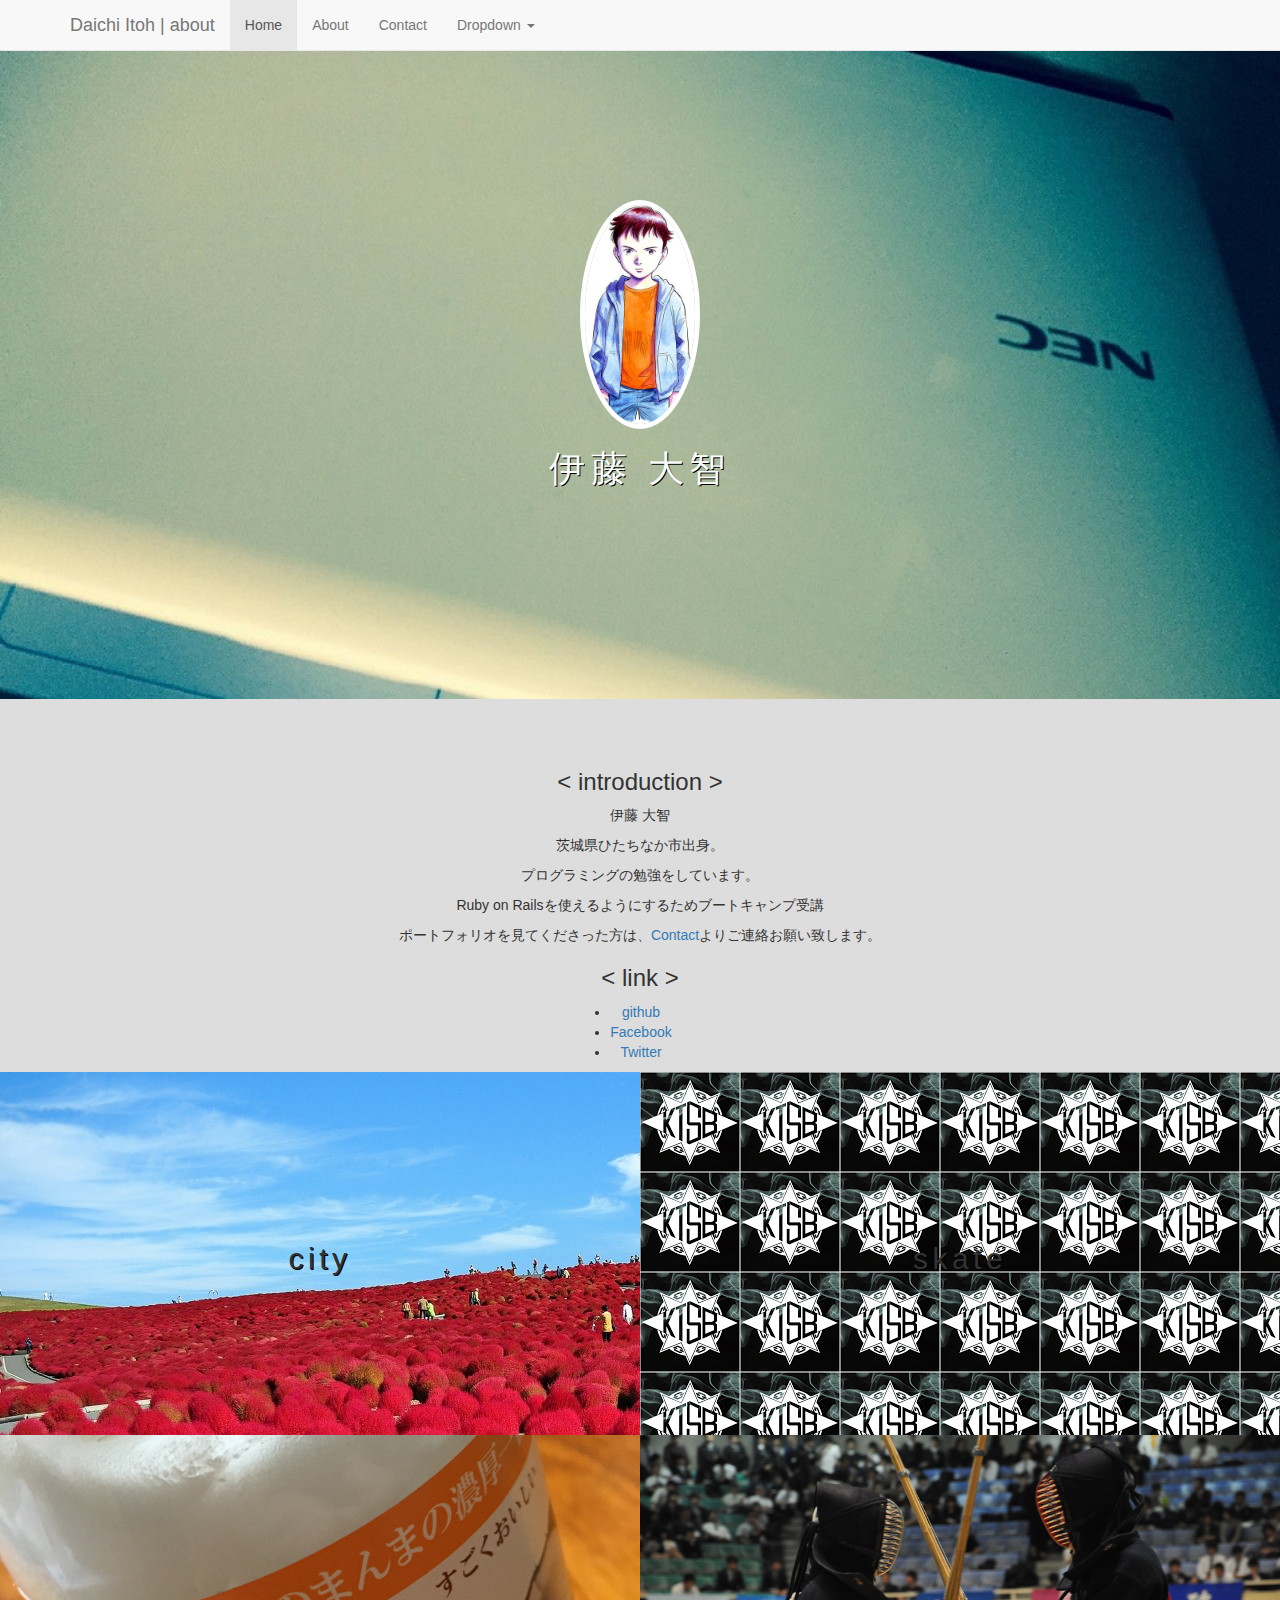
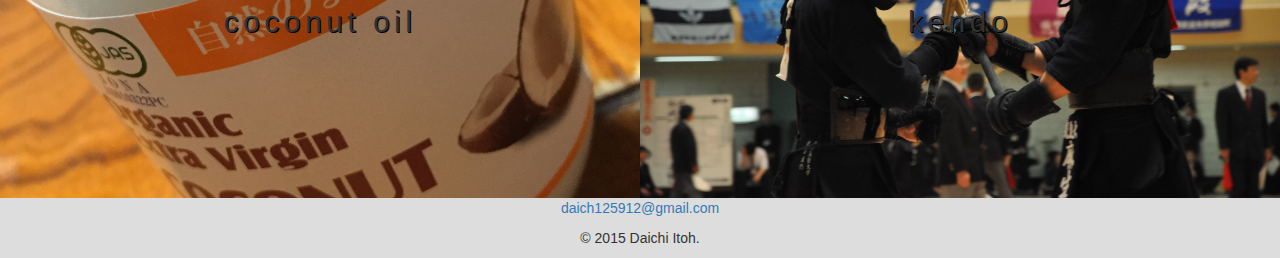
==== index.html @ d3ce8c1e "coconut oil" ====
<!DOCTYPE html>
<html lang="ja">
  <head>
    <meta charset="utf-8">
    <!-- 互換表示をさせないために設定するmetaタグ -->
    <meta http-equiv="X-UA-Compatible" content="IE=edge">
    <!-- レスポンシブ・ウェブデザインにするために必要なmetaタグ -->
    <meta name="viewport" content="width=device-width, initial-scale=1">
    <meta name="keywords" content="ひたちなか市,Ruby,skate">
    <title>伊藤 大智</title>
    <link rel="stylesheet" href="index.css" />
    <!-- BootstrapのCSS読み込み -->
    <link href="https://maxcdn.bootstrapcdn.com/bootstrap/3.3.5/css/bootstrap.min.css" rel="stylesheet">
    <!-- jQuery読み込み -->
    <script src="//ajax.googleapis.com/ajax/libs/jquery/1.11.2/jquery.min.js"></script>
    <!-- BootstrapのJS読み込み -->
    <script src="https://maxcdn.bootstrapcdn.com/bootstrap/3.3.5/js/bootstrap.min.js"></script>
  </head>
  <body>
    <!-- Wrap all page content here -->
    <div id="wrap">
    <!-- Fixed navbar -->
      <div class="navbar navbar-default navbar-fixed-top">
        <div class="container">
          <div class="navbar-header">
            <button type="button" class="navbar-toggle" data-toggle="collapse" data-target=".navbar-collapse">
              <span class="icon-bar"></span>
              <span class="icon-bar"></span>
              <span class="icon-bar"></span>
            </button>
            <a class="navbar-brand" href="#">Daichi Itoh | about</a>
          </div>
          <div class="collapse navbar-collapse">
            <ul class="nav navbar-nav">
              <li class="active"><a href="#">Home</a></li>
              <li><a href="#about">About</a></li>
              <li><a href="#contact">Contact</a></li>
              <li class="dropdown">
                <a href="#" class="dropdown-toggle" data-toggle="dropdown">Dropdown <b class="caret"></b></a>
                <ul class="dropdown-menu">
                  <li><a href="#">Action</a></li>
                  <li><a href="#">Another action</a></li>
                  <li><a href="#">Something else here</a></li>
                  <li class="divider"></li>
                  <li class="dropdown-header">Nav header</li>
                  <li><a href="#">Separated link</a></li>
                  <li><a href="#">One more separated link</a></li>
                </ul>
              </li>
            </ul>
          </div>
        <!--/.nav-collapse -->
        </div>
      </div>
    <!-- アイコン画像 -->
    <header>
      <div id="logo">
        <img src="profile.jpg" alt="" />
        <h1>伊藤 大智</h1>
      </div>
    </header>
    <!-- Begin page content -->    
    <div class="center-container">
      <section>
      <h3>< introduction ></h3>
      <p>伊藤 大智</p>
      <p>茨城県ひたちなか市出身。</p>
      <p>プログラミングの勉強をしています。</p>
      <p>Ruby on Railsを使えるようにするためブートキャンプ受講</p>
      <p>ポートフォリオを見てくださった方は、<a href="contact.html">Contact</a>よりご連絡お願い致します。</p>
      <h3>< link ></h3>
      <ul>
        <li><a href="https://github.com/dich1" target="_blank">github</a></li>
        <li><a href="https://www.facebook.com/daichi.itoh.77" target="_blank">Facebook</a></li>
        <li><a href="https://twitter.com/daich125" target="_blank">Twitter</a></li>
      </ul>
      </section>
    
    <div class="center-container-fluid">
      <div class="center-row-fluid">
        <div class="col-sm-6 bg-one text-center"><h2>city</h2></div>
        <div class="col-sm-6 bg-two text-center"><h2>skate</h2></div>
      </div>
      <div class="center-row-fluid">
        <div class="col-sm-6 bg-three text-center"><h2>coconut oil</h2></div>
        <div class="col-sm-6 bg-four text-center"><h2>kendo</h2></div>
      </div>
    </div>

      <footer>
      <a href="">daich125912@gmail.com</a></p>
        <p>&copy; 2015 Daichi Itoh.</p>
      </footer>
    </div>
  </body>
</html>
---- index.css ----
html,body {
    background-color: #ddd;
    height: 100%;
    padding-bottom: 365px;
    text-align: center;
  }
  
  ul {
    display: inline-block;
    margin-left: -38px;
  }
  
  header {
    background-image: url("bg.jpg");
    background-position: left center;
    background-size: cover;
    background-repeat: no-repeat;
  }
  
  #logo {
    padding: 200px 0;
    text-align: center;
  }
  
  #logo img {
    max-width: 120px;
    border: 5px solid #fff;
    border-radius: 100%;
  }
  
  #logo h1, h2 {
    letter-spacing: 0.15em;
    color: #fff;
    text-shadow: 1px 1px 0px #000;
  }
  
  #wrap {
    min-height: 100%;
    height: 100%;
    /* Negative indent footer by its height */
    margin: 0 auto -82px 0;
    /* Pad bottom by footer height */
    padding: 0 0 80px 0;
  }
  
  /* Set the fixed height of the footer here */
  #footer {
    height: 80px;
    background-color: #f5f5f5;
  }
  
  
  #wrap > .center-container {
    padding: 50px 0 0 0;
    margin:0;
  }
  
  #footer > .container {
    padding-top:5px
    padding-left: 15px;
    padding-right: 15px;
  }
  
  .center-container {
    height:100%;
    display: table;
    width:100%;
    margin:0;
  }
  
  
  
  .center-row {
    height:50%;
    width:100%;
    display: table-row;
  }
    
  .center-row > div {
    height:100%;
    width:50%;
    display: table-cell;
    border:0 solid #eee;
    color:#fff;
    vertical-align:middle;
  }
  
  .bg-one {
    background:#efefef url('kochia.jpg');
    padding: 150px 0;
  }
  .bg-two {
    background:#efefef url('ktsb.jpg');
    padding: 150px 0;
  }
  .bg-three {
    background:#efefef url('coconut oil.jpg');
    background-position: center center;
    background-size: cover;
    padding: 150px 0;
  }
  .bg-four {
    background:#efefef url('kendo.jpg');
    background-position: center center;
    background-size: cover;
    padding: 150px 0;
  }
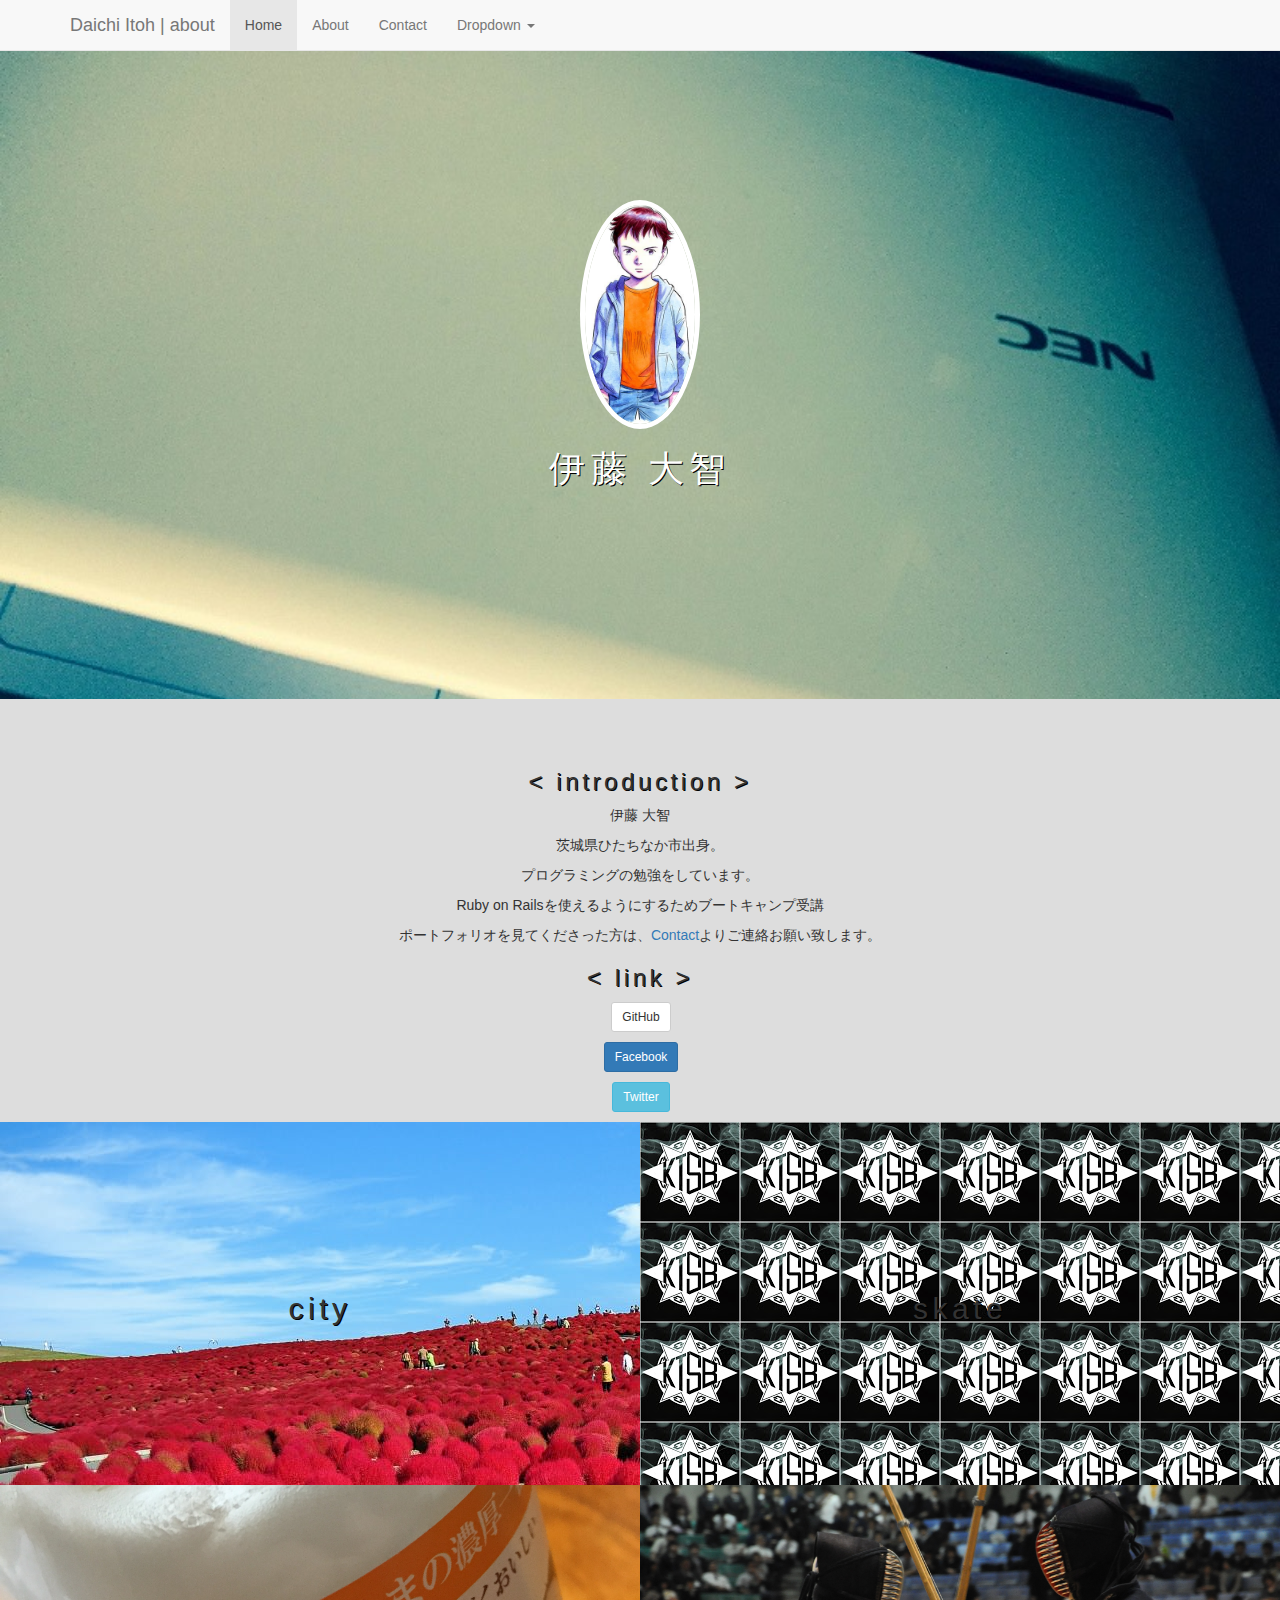
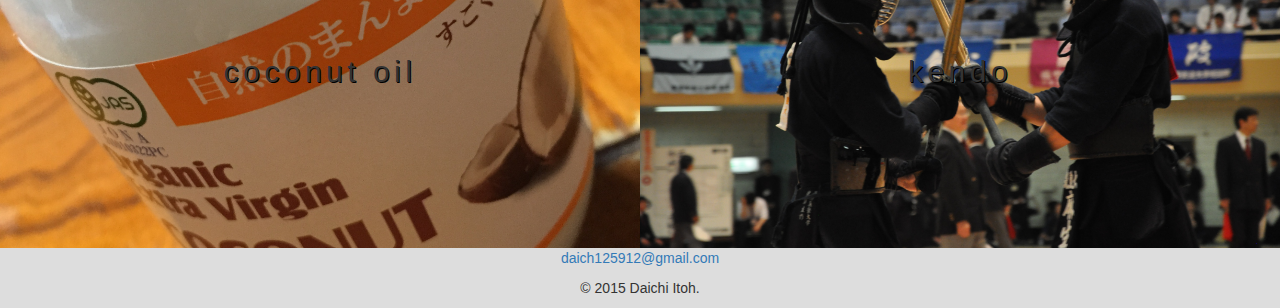
==== commit 7255eeac: "文字スタイル、リスト点消し" ====
--- a/index.html
+++ b/index.html
@@ -69,10 +69,10 @@
       <p>Ruby on Railsを使えるようにするためブートキャンプ受講</p>
       <p>ポートフォリオを見てくださった方は、<a href="contact.html">Contact</a>よりご連絡お願い致します。</p>
       <h3>< link ></h3>
-      <ul>
-        <li><a href="https://github.com/dich1" target="_blank">github</a></li>
-        <li><a href="https://www.facebook.com/daichi.itoh.77" target="_blank">Facebook</a></li>
-        <li><a href="https://twitter.com/daich125" target="_blank">Twitter</a></li>
+      <ul class="SNS">
+        <li><a href="https://github.com/dich1" class="btn btn-default btn-sm" target="_blank">GitHub</a></li>
+        <li><a href="https://www.facebook.com/daichi.itoh.77" class="btn btn-primary btn-sm" target="_blank">Facebook</a></li>
+        <li><a href="https://twitter.com/daich125" class="btn btn-info btn-sm" target="_blank">Twitter</a></li>
       </ul>
       </section>
     
--- a/index.css
+++ b/index.css
@@ -6,8 +6,11 @@
   }
   
   ul {
-    display: inline-block;
     margin-left: -38px;
+  }
+  
+  ul.SNS li {
+    margin-bottom: 10px;
   }
   
   header {
@@ -28,7 +31,7 @@
     border-radius: 100%;
   }
   
-  #logo h1, h2 {
+  #logo h1, h2, h3 {
     letter-spacing: 0.15em;
     color: #fff;
     text-shadow: 1px 1px 0px #000;
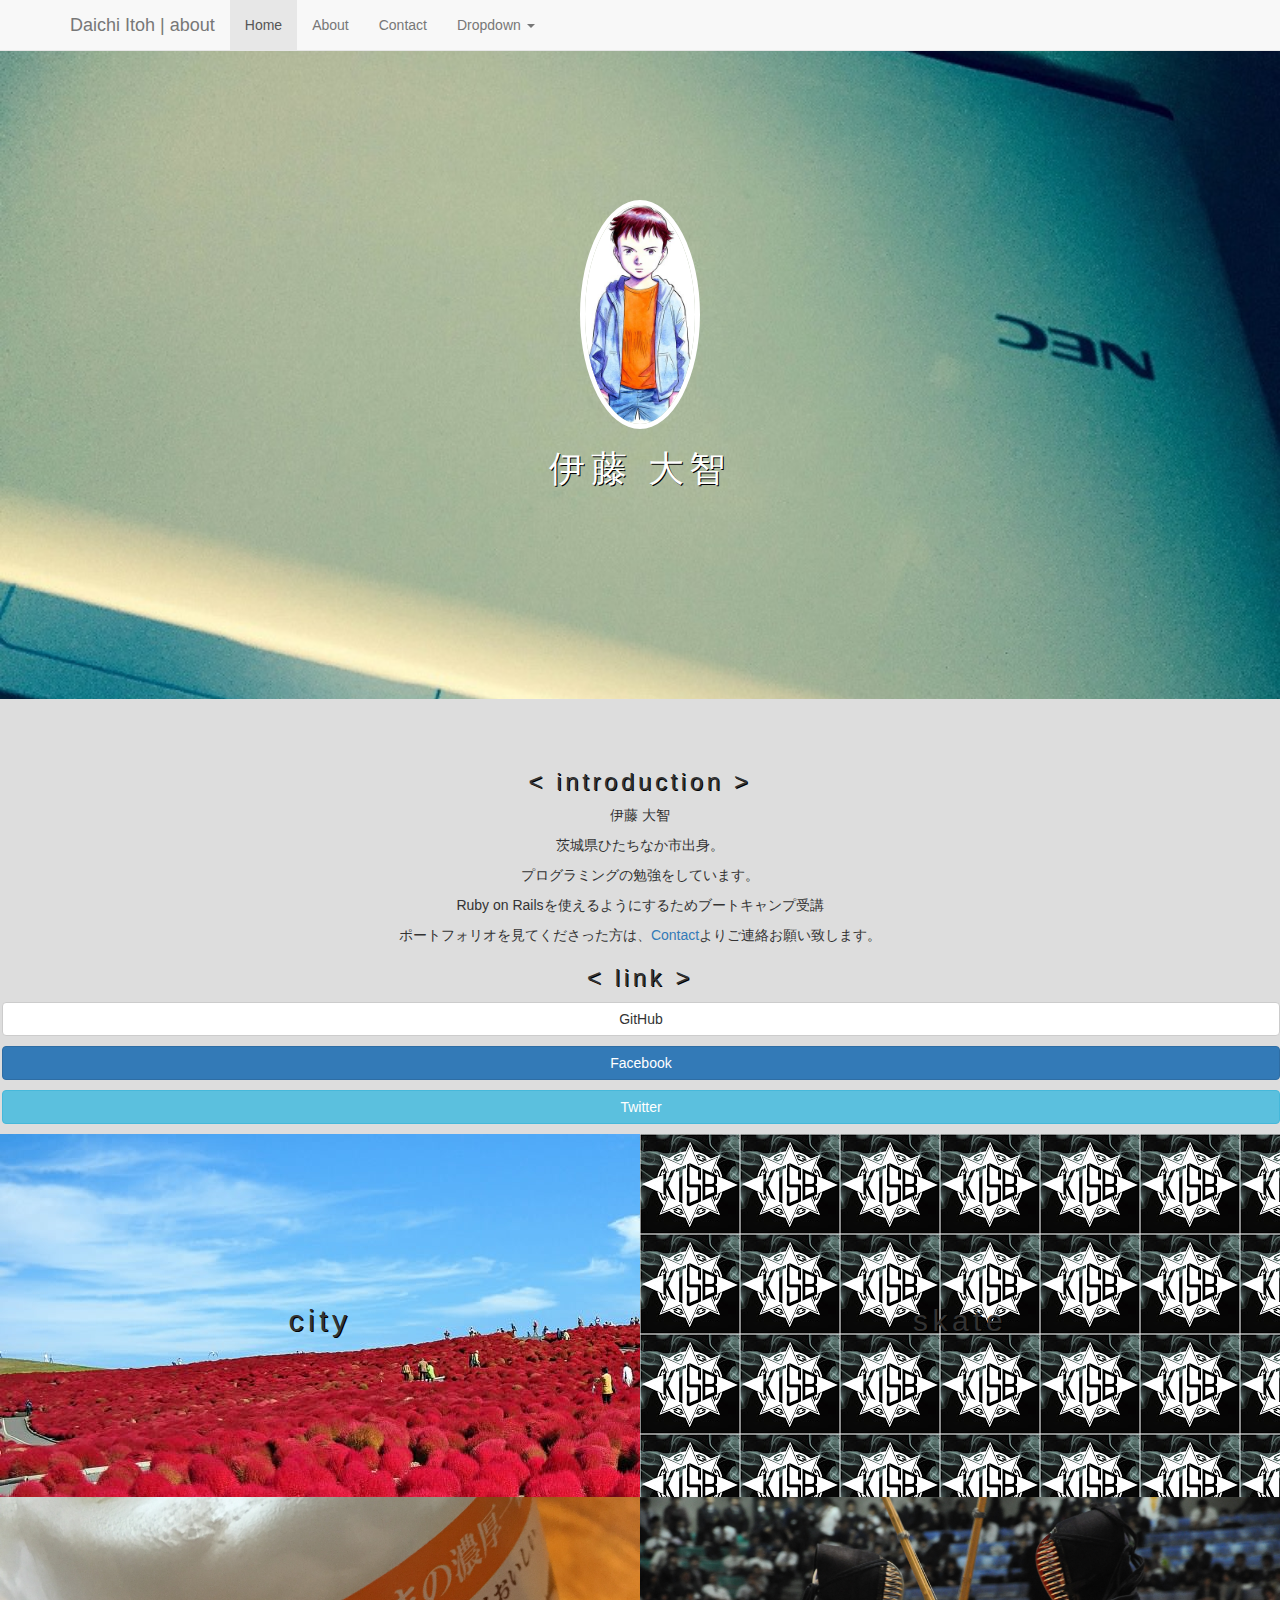
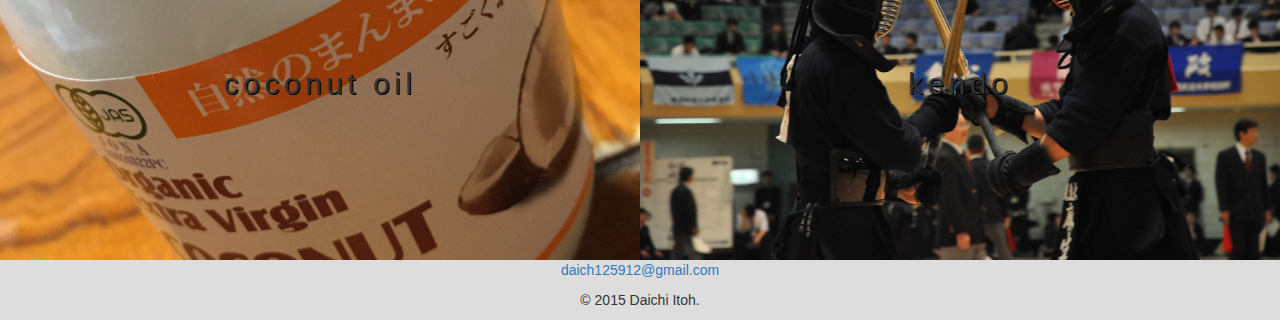
==== commit 3ff127f4: "ブロックレベルのボタン指定" ====
--- a/index.html
+++ b/index.html
@@ -70,9 +70,9 @@
       <p>ポートフォリオを見てくださった方は、<a href="contact.html">Contact</a>よりご連絡お願い致します。</p>
       <h3>< link ></h3>
       <ul class="SNS">
-        <li><a href="https://github.com/dich1" class="btn btn-default btn-sm" target="_blank">GitHub</a></li>
-        <li><a href="https://www.facebook.com/daichi.itoh.77" class="btn btn-primary btn-sm" target="_blank">Facebook</a></li>
-        <li><a href="https://twitter.com/daich125" class="btn btn-info btn-sm" target="_blank">Twitter</a></li>
+        <li><a href="https://github.com/dich1" class="btn btn-default btn-md btn-block" target="_blank">GitHub</a></li>
+        <li><a href="https://www.facebook.com/daichi.itoh.77" class="btn btn-primary btn-md btn-block" target="_blank">Facebook</a></li>
+        <li><a href="https://twitter.com/daich125" class="btn btn-info btn-md btn-block" target="_blank">Twitter</a></li>
       </ul>
       </section>
     
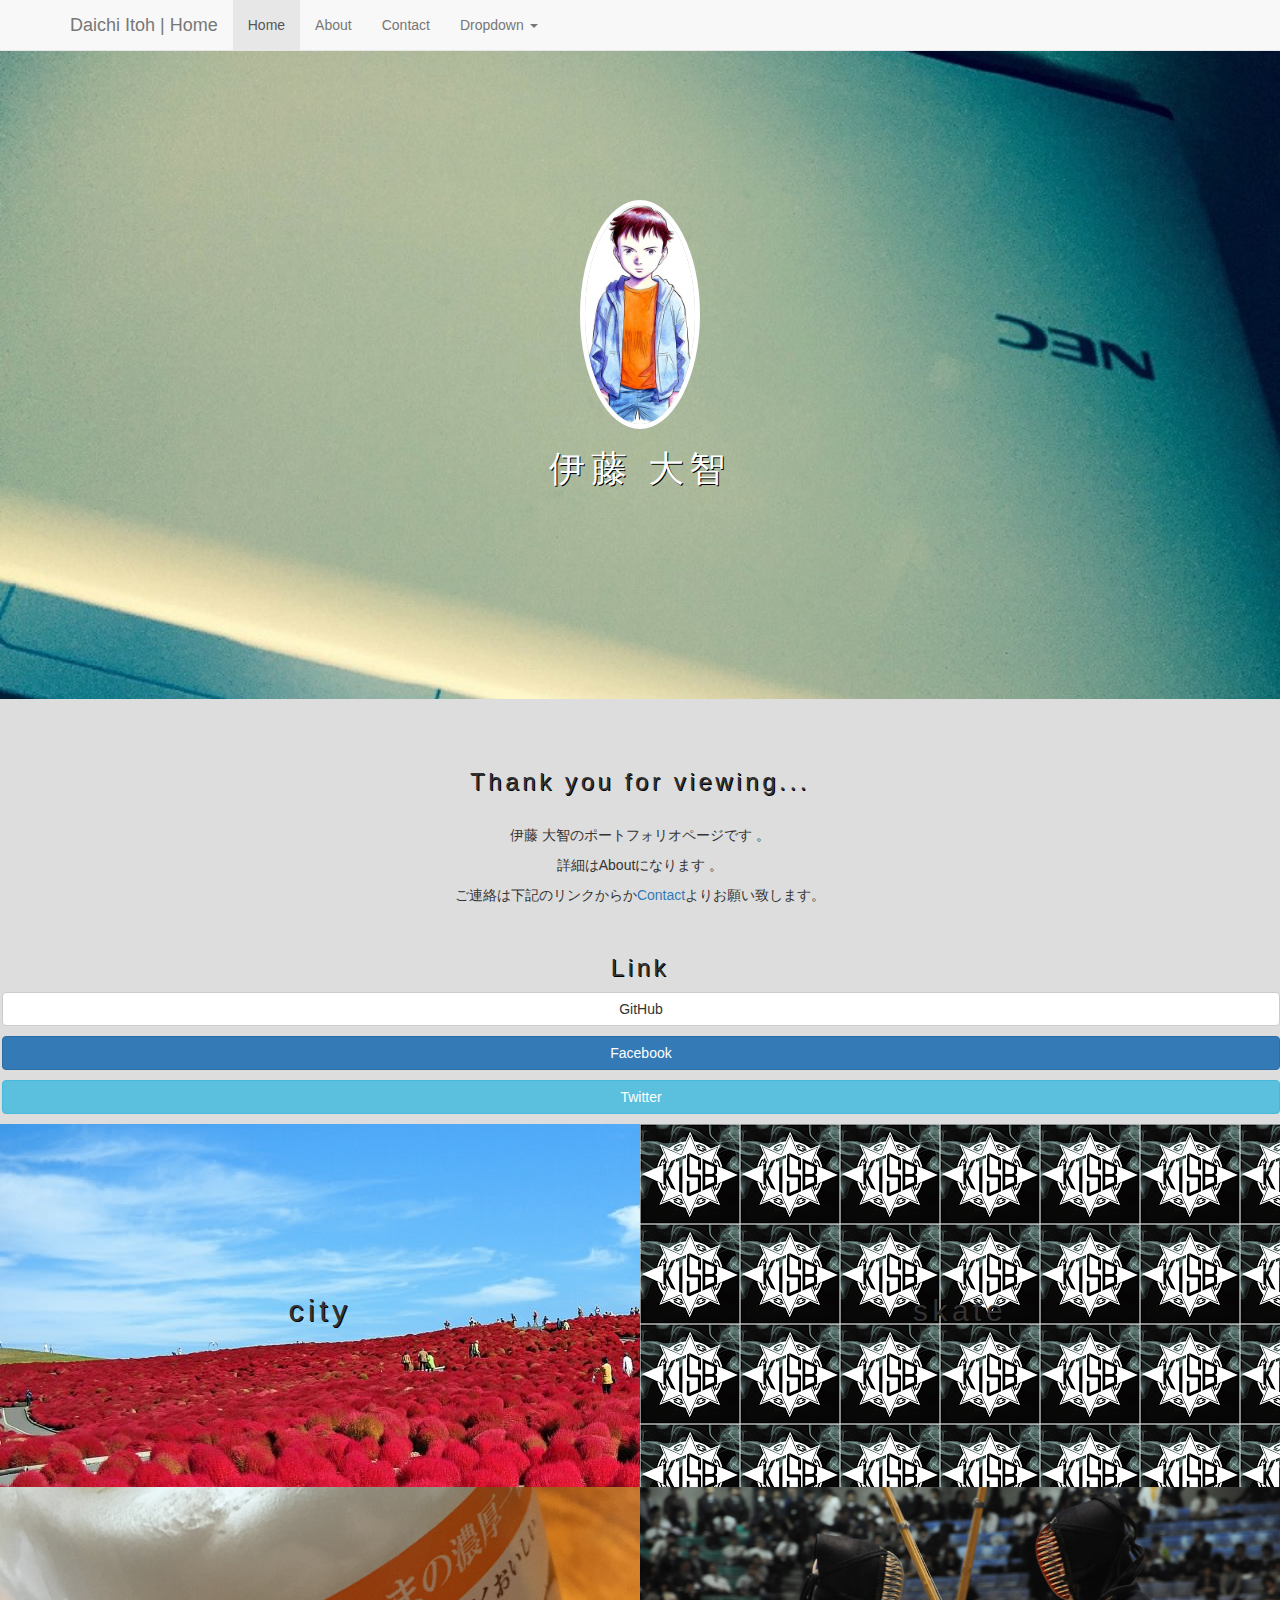
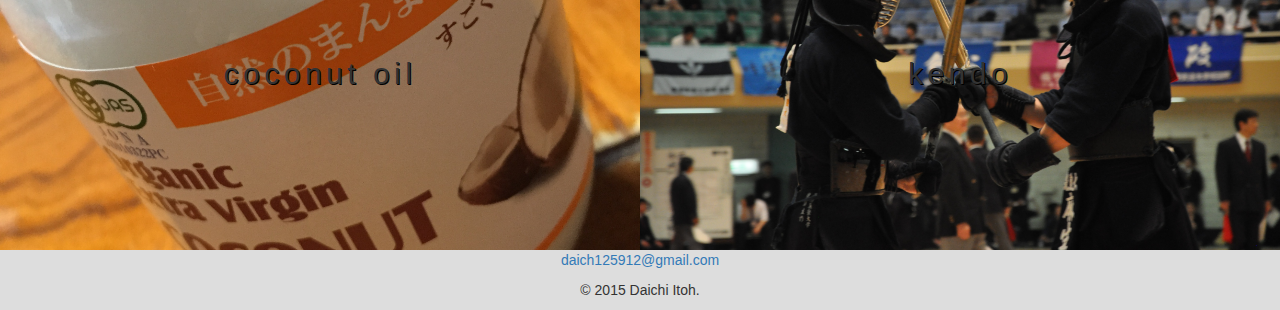
==== commit 945cd313: "add about.html" ====
--- a/index.html
+++ b/index.html
@@ -28,12 +28,12 @@
               <span class="icon-bar"></span>
               <span class="icon-bar"></span>
             </button>
-            <a class="navbar-brand" href="#">Daichi Itoh | about</a>
+            <a class="navbar-brand" href="#">Daichi Itoh | Home</a>
           </div>
           <div class="collapse navbar-collapse">
             <ul class="nav navbar-nav">
               <li class="active"><a href="#">Home</a></li>
-              <li><a href="#about">About</a></li>
+              <li><a href="about.html">About</a></li>
               <li><a href="#contact">Contact</a></li>
               <li class="dropdown">
                 <a href="#" class="dropdown-toggle" data-toggle="dropdown">Dropdown <b class="caret"></b></a>
@@ -42,7 +42,7 @@
                   <li><a href="#">Another action</a></li>
                   <li><a href="#">Something else here</a></li>
                   <li class="divider"></li>
-                  <li class="dropdown-header">Nav header</li>
+                  <li class="dropdown-header"></li>
                   <li><a href="#">Separated link</a></li>
                   <li><a href="#">One more separated link</a></li>
                 </ul>
@@ -62,13 +62,13 @@
     <!-- Begin page content -->    
     <div class="center-container">
       <section>
-      <h3>< introduction ></h3>
-      <p>伊藤 大智</p>
-      <p>茨城県ひたちなか市出身。</p>
-      <p>プログラミングの勉強をしています。</p>
-      <p>Ruby on Railsを使えるようにするためブートキャンプ受講</p>
-      <p>ポートフォリオを見てくださった方は、<a href="contact.html">Contact</a>よりご連絡お願い致します。</p>
-      <h3>< link ></h3>
+      <h3>Thank you for viewing...</h3>
+      <br />
+      <p>伊藤 大智のポートフォリオページです 。</p>
+      <p>詳細はAboutになります 。 </p>
+      <p>ご連絡は下記のリンクからか<a href="contact.html">Contact</a>よりお願い致します。</p>
+      <br />
+      <h3> Link </h3>
       <ul class="SNS">
         <li><a href="https://github.com/dich1" class="btn btn-default btn-md btn-block" target="_blank">GitHub</a></li>
         <li><a href="https://www.facebook.com/daichi.itoh.77" class="btn btn-primary btn-md btn-block" target="_blank">Facebook</a></li>
@@ -87,10 +87,10 @@
       </div>
     </div>
 
-      <footer>
-      <a href="">daich125912@gmail.com</a></p>
-        <p>&copy; 2015 Daichi Itoh.</p>
-      </footer>
+    <footer>
+      <p><a href="">daich125912@gmail.com</a></p>
+      <p>&copy; 2015 Daichi Itoh.</p>
+    </footer>
     </div>
   </body>
 </html>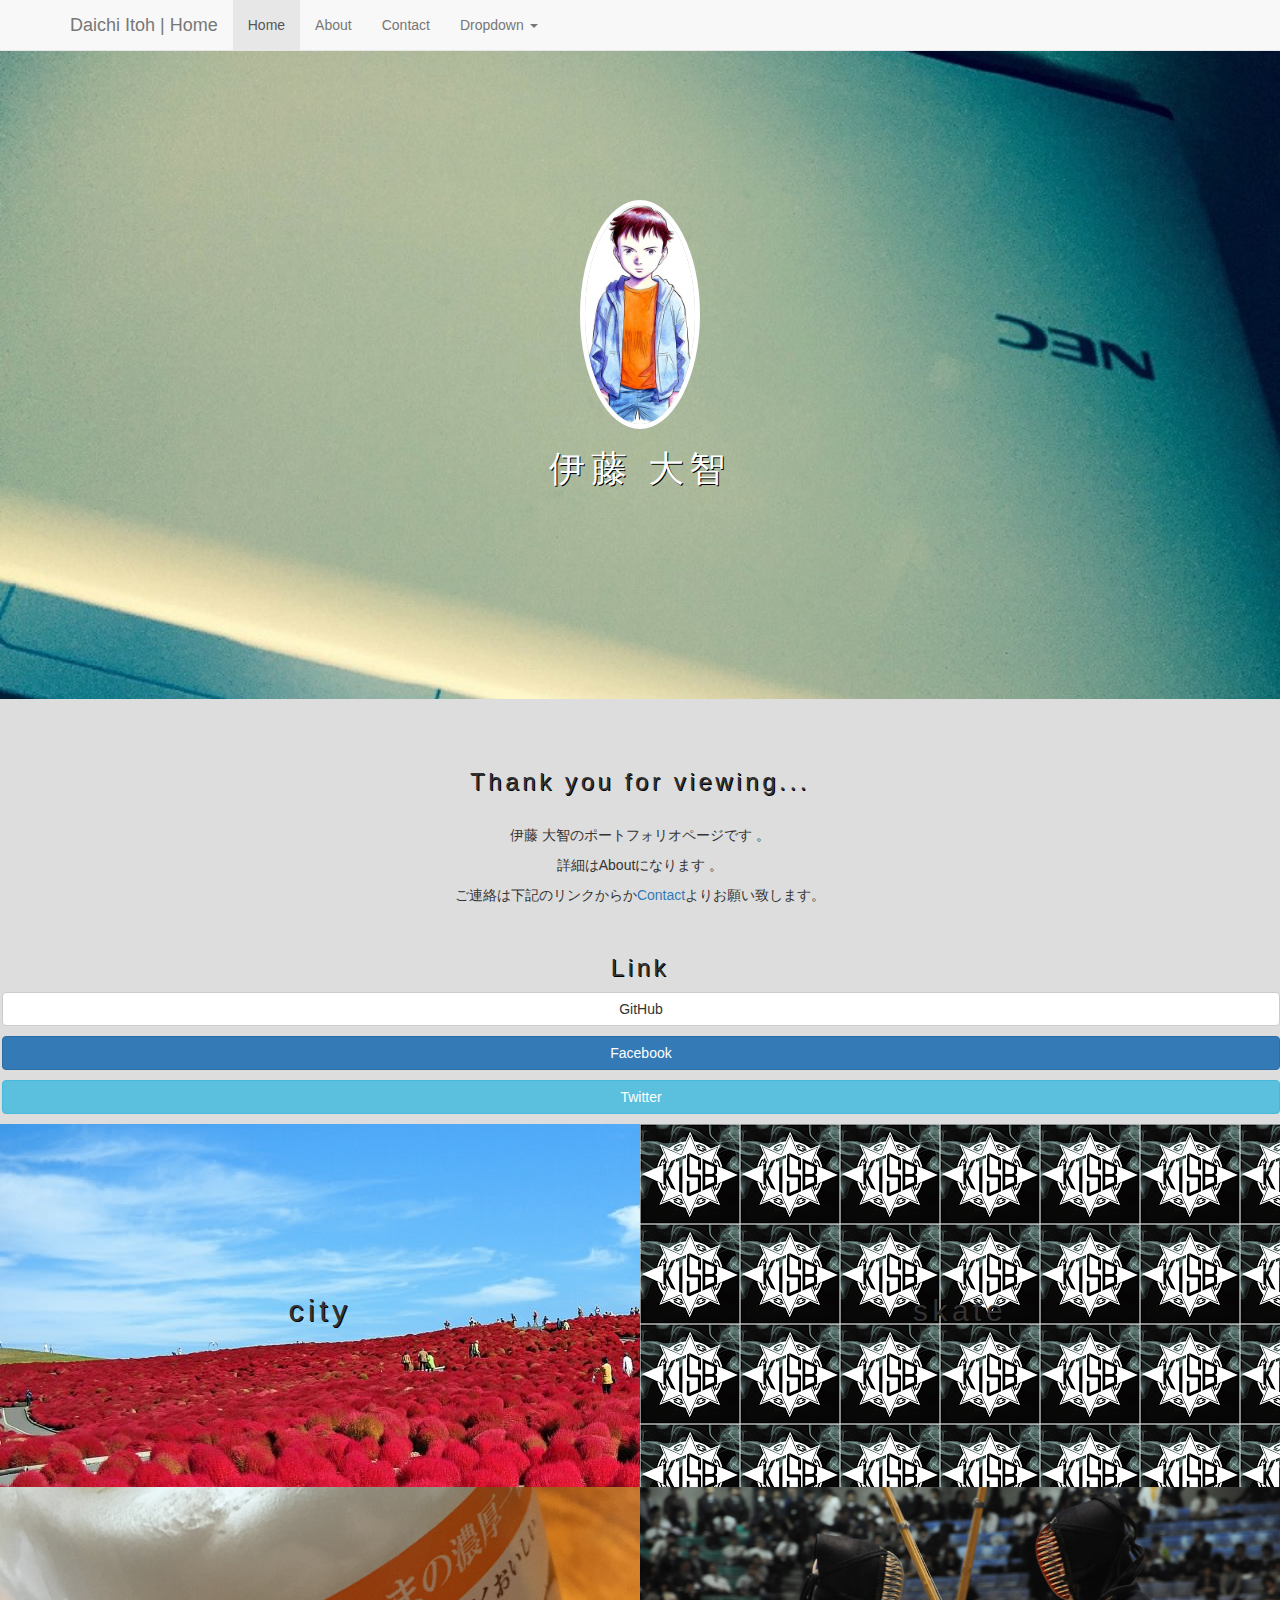
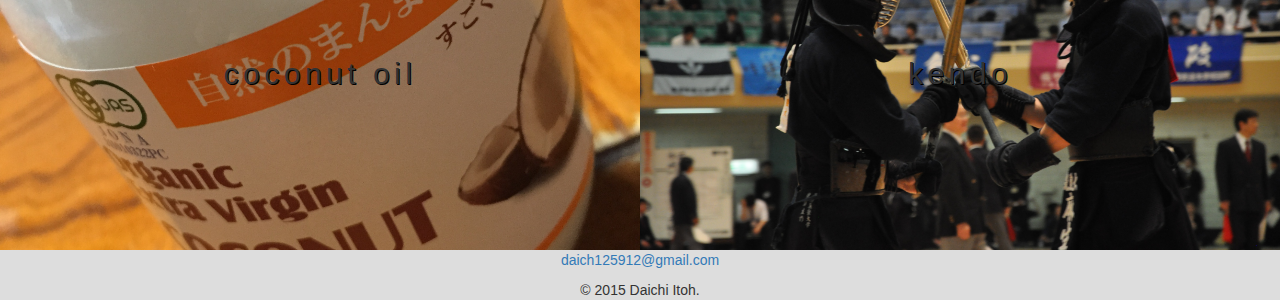
==== commit 6e5fe84a: "add contact.html" ====
--- a/index.html
+++ b/index.html
@@ -34,7 +34,7 @@
             <ul class="nav navbar-nav">
               <li class="active"><a href="#">Home</a></li>
               <li><a href="about.html">About</a></li>
-              <li><a href="#contact">Contact</a></li>
+              <li><a href="contact.html">Contact</a></li>
               <li class="dropdown">
                 <a href="#" class="dropdown-toggle" data-toggle="dropdown">Dropdown <b class="caret"></b></a>
                 <ul class="dropdown-menu">
@@ -75,6 +75,7 @@
         <li><a href="https://twitter.com/daich125" class="btn btn-info btn-md btn-block" target="_blank">Twitter</a></li>
       </ul>
       </section>
+    </div>
     
     <div class="center-container-fluid">
       <div class="center-row-fluid">
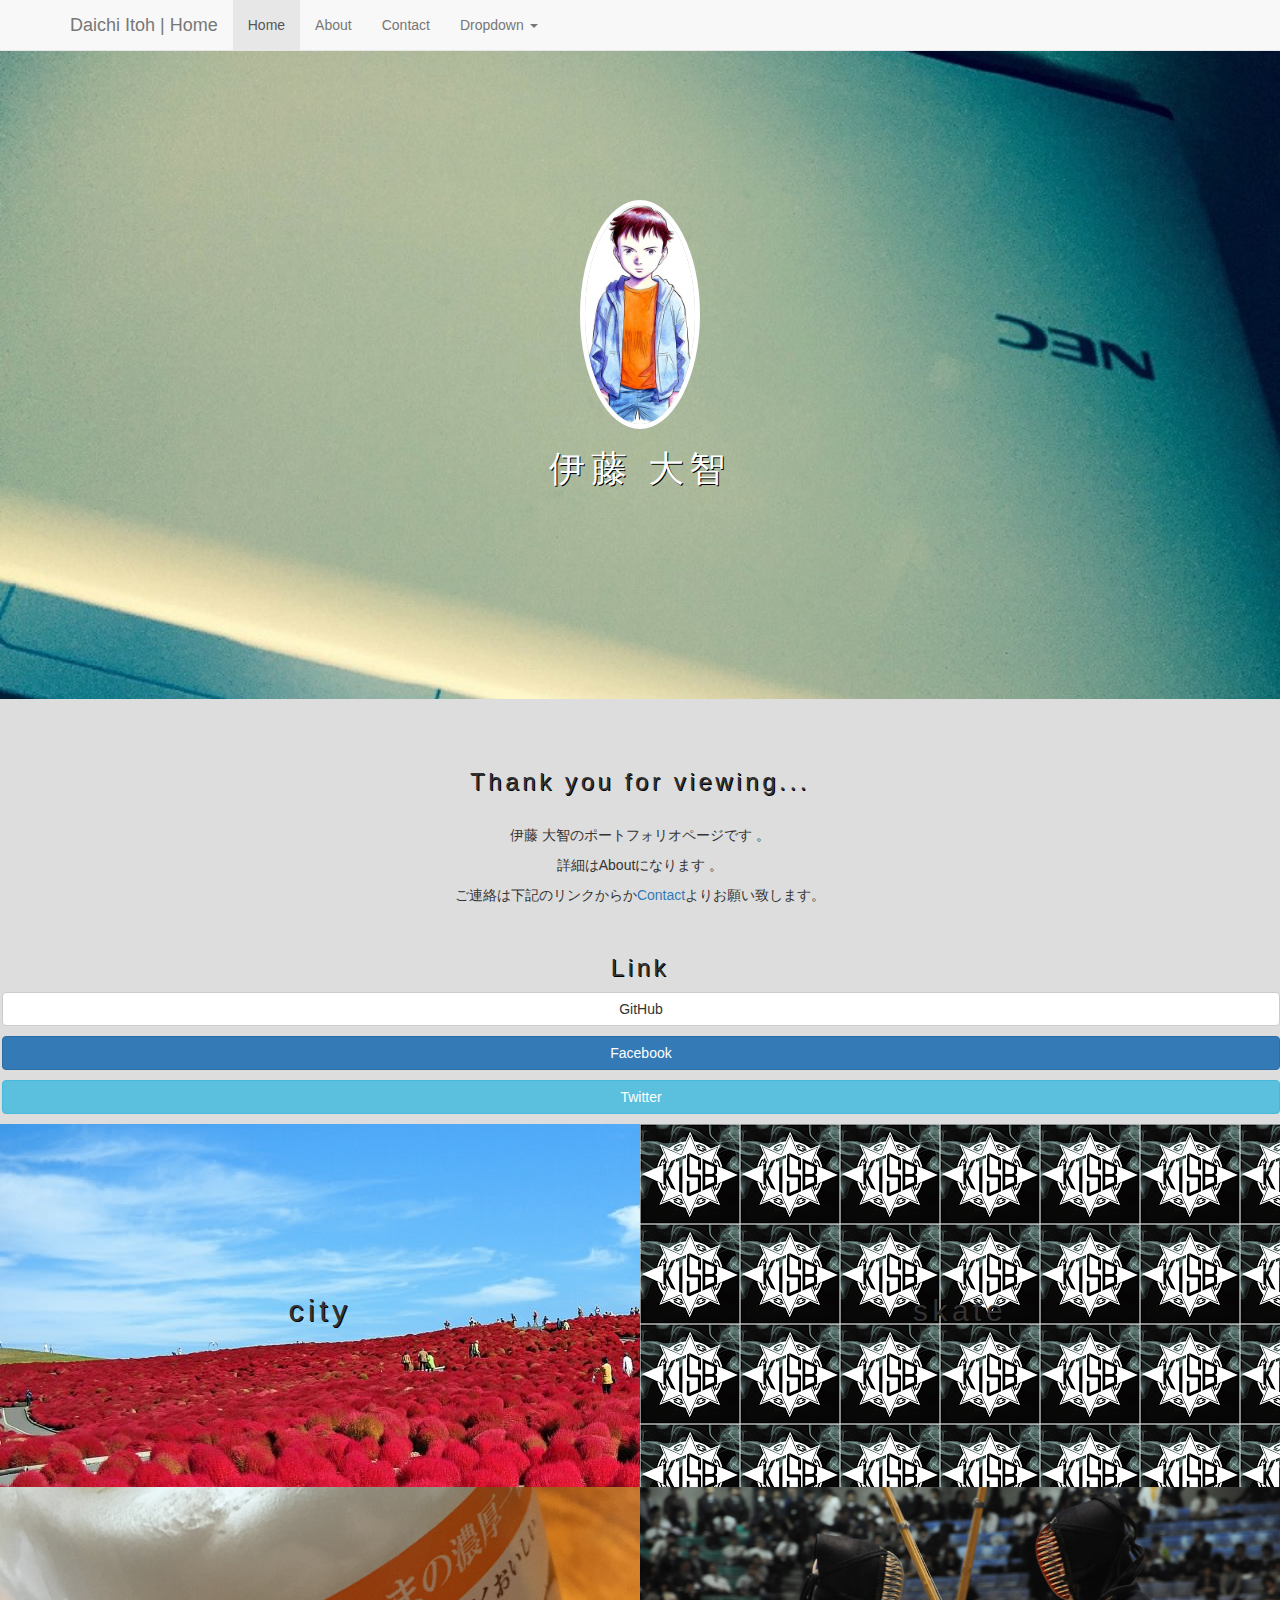
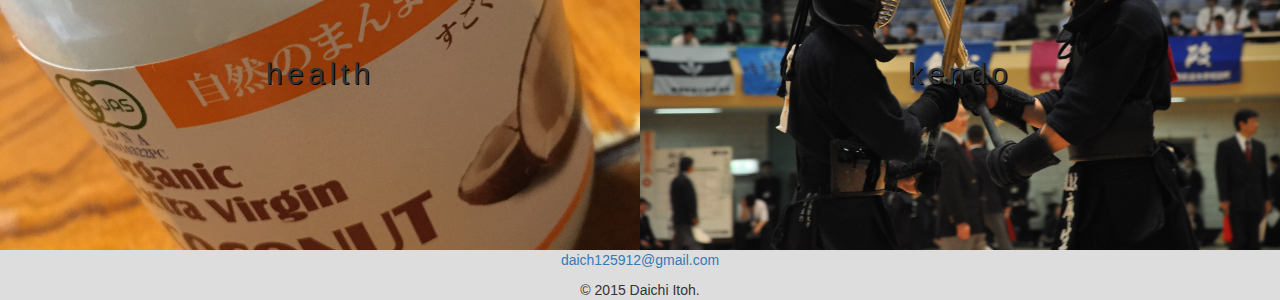
==== commit 044f7280: "name change health" ====
--- a/index.html
+++ b/index.html
@@ -83,7 +83,7 @@
         <div class="col-sm-6 bg-two text-center"><h2>skate</h2></div>
       </div>
       <div class="center-row-fluid">
-        <div class="col-sm-6 bg-three text-center"><h2>coconut oil</h2></div>
+        <div class="col-sm-6 bg-three text-center"><h2>health</h2></div>
         <div class="col-sm-6 bg-four text-center"><h2>kendo</h2></div>
       </div>
     </div>
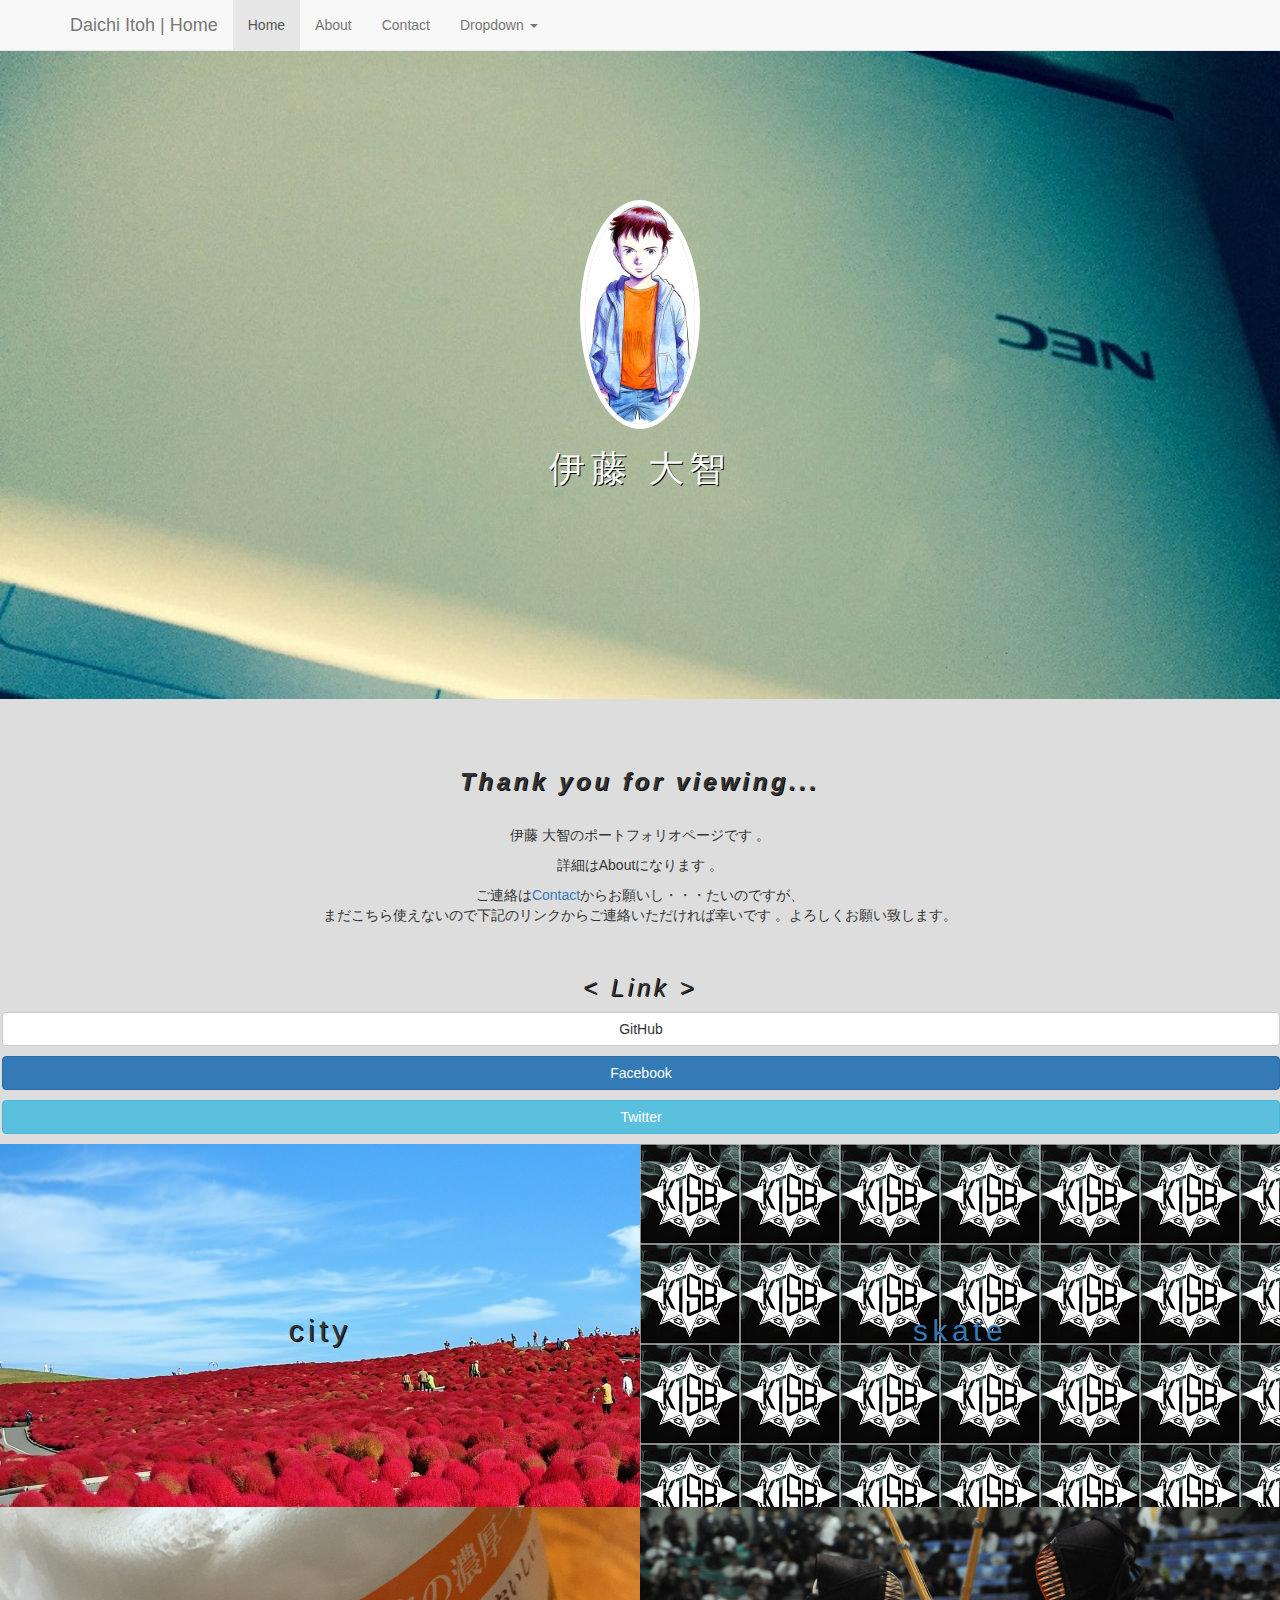
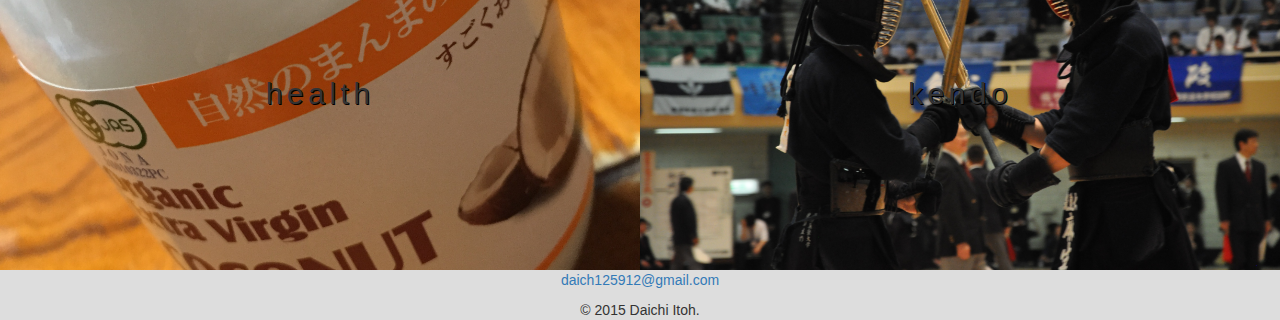
==== commit 5b6f6378: "link,style change" ====
--- a/index.html
+++ b/index.html
@@ -6,7 +6,7 @@
     <meta http-equiv="X-UA-Compatible" content="IE=edge">
     <!-- レスポンシブ・ウェブデザインにするために必要なmetaタグ -->
     <meta name="viewport" content="width=device-width, initial-scale=1">
-    <meta name="keywords" content="ひたちなか市,Ruby,skate">
+    <meta name="keywords" content="ひたちなか市,Ruby,skate,kendo,coconut oil">
     <title>伊藤 大智</title>
     <link rel="stylesheet" href="index.css" />
     <!-- BootstrapのCSS読み込み -->
@@ -38,7 +38,7 @@
               <li class="dropdown">
                 <a href="#" class="dropdown-toggle" data-toggle="dropdown">Dropdown <b class="caret"></b></a>
                 <ul class="dropdown-menu">
-                  <li><a href="#">Action</a></li>
+                  <li><a href="http://153.126.175.6/wordpress">blog</a></li>
                   <li><a href="#">Another action</a></li>
                   <li><a href="#">Something else here</a></li>
                   <li class="divider"></li>
@@ -62,13 +62,14 @@
     <!-- Begin page content -->    
     <div class="center-container">
       <section>
-      <h3>Thank you for viewing...</h3>
+      <h3><b><i>Thank you for viewing...</i></b></h3>
       <br />
       <p>伊藤 大智のポートフォリオページです 。</p>
       <p>詳細はAboutになります 。 </p>
-      <p>ご連絡は下記のリンクからか<a href="contact.html">Contact</a>よりお願い致します。</p>
+      <p>ご連絡は<a href="contact.html">Contact</a>からお願いし・・・たいのですが、
+      <br />まだこちら使えないので下記のリンクからご連絡いただければ幸いです 。よろしくお願い致します。</p>
       <br />
-      <h3> Link </h3>
+      <h3><i>< Link ></i></h3>
       <ul class="SNS">
         <li><a href="https://github.com/dich1" class="btn btn-default btn-md btn-block" target="_blank">GitHub</a></li>
         <li><a href="https://www.facebook.com/daichi.itoh.77" class="btn btn-primary btn-md btn-block" target="_blank">Facebook</a></li>
@@ -80,7 +81,13 @@
     <div class="center-container-fluid">
       <div class="center-row-fluid">
         <div class="col-sm-6 bg-one text-center"><h2>city</h2></div>
-        <div class="col-sm-6 bg-two text-center"><h2>skate</h2></div>
+        <a href="http://ktsb.thebase.in/" style="text-decoration: none" target="_blank"><img src="" alt="">
+        <div class="col-sm-6 bg-two text-center">
+          
+          <h2>skate</h2>
+          
+        </div>
+        </a>
       </div>
       <div class="center-row-fluid">
         <div class="col-sm-6 bg-three text-center"><h2>health</h2></div>
--- a/index.css
+++ b/index.css
@@ -19,6 +19,8 @@
     background-size: cover;
     background-repeat: no-repeat;
   }
+  
+  
   
   #logo {
     padding: 200px 0;
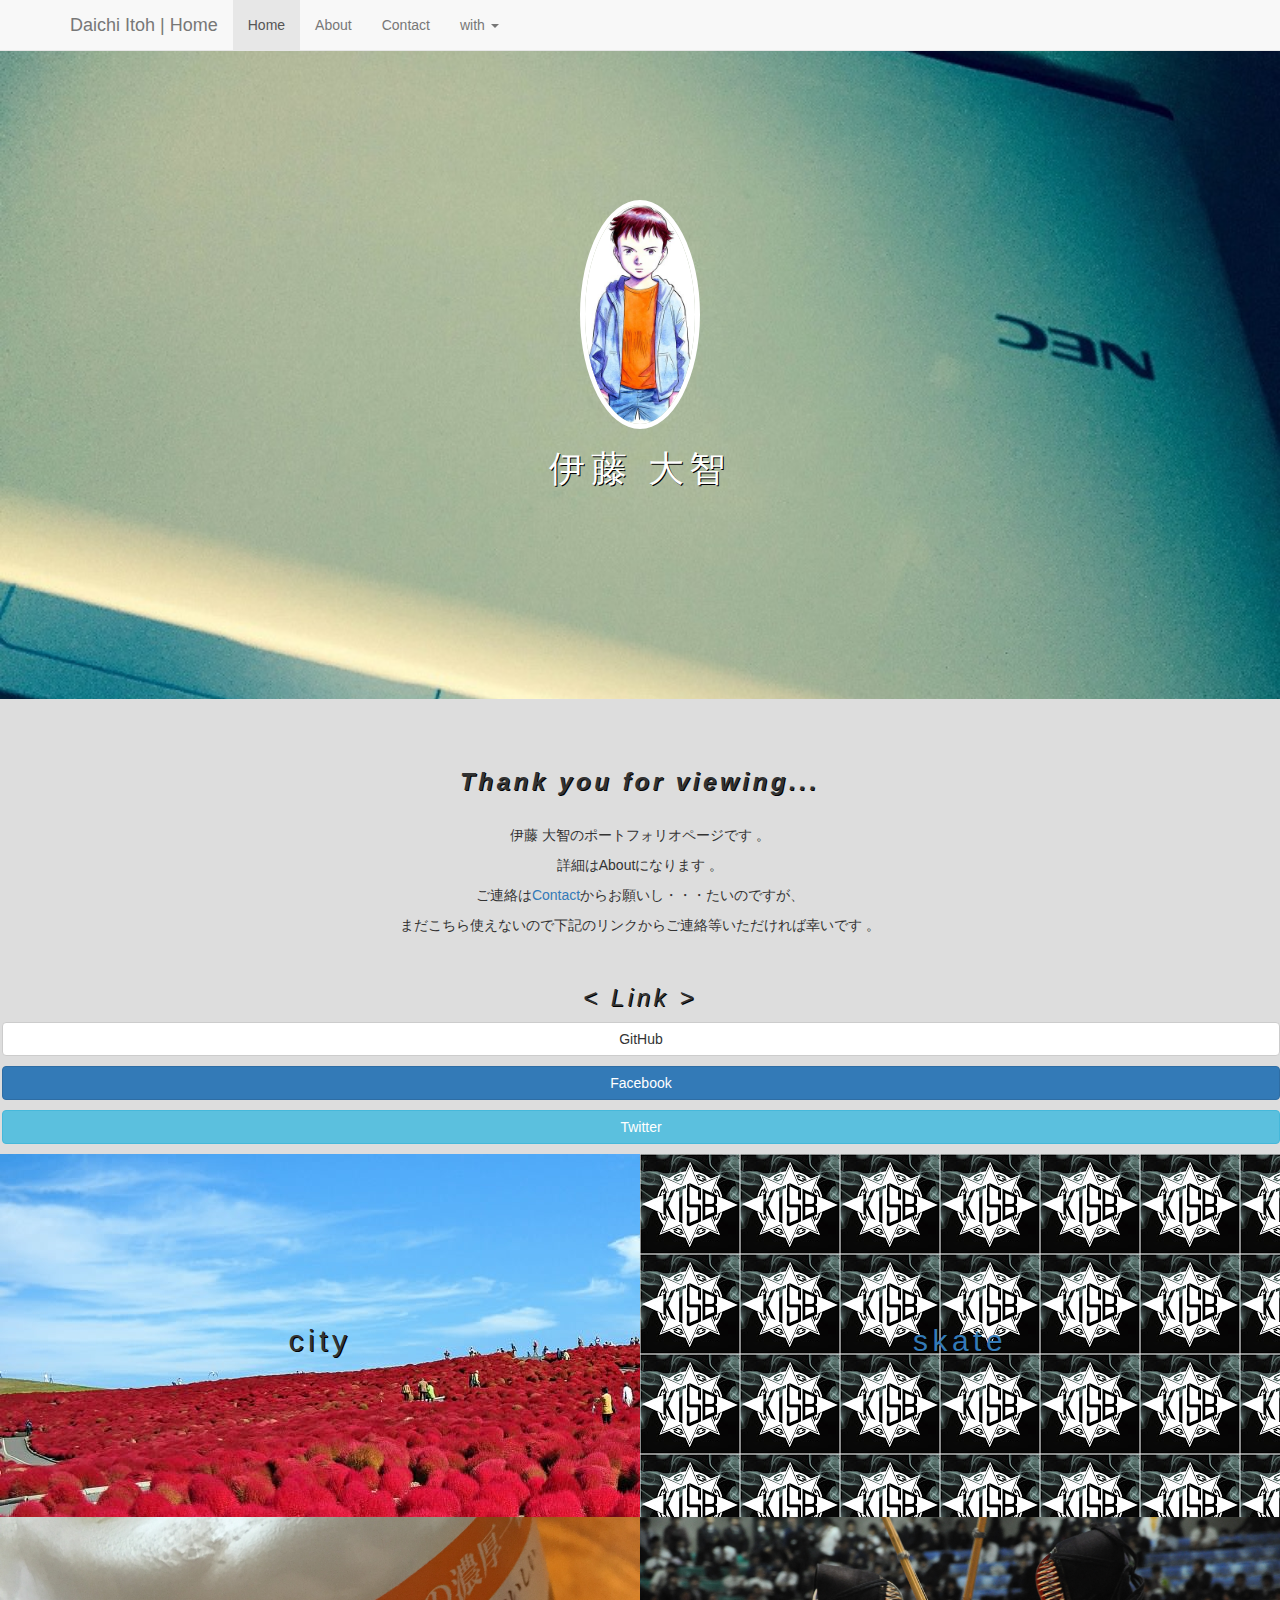
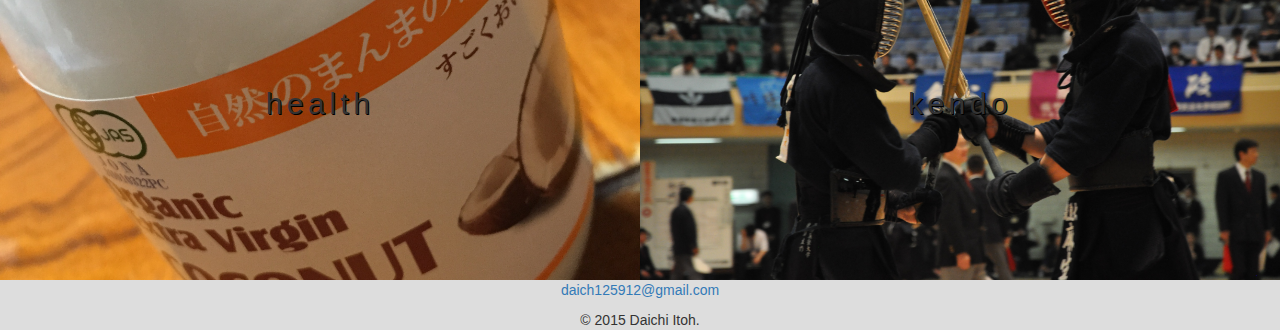
==== commit 425bab69: "tag change" ====
--- a/index.html
+++ b/index.html
@@ -36,7 +36,7 @@
               <li><a href="about.html">About</a></li>
               <li><a href="contact.html">Contact</a></li>
               <li class="dropdown">
-                <a href="#" class="dropdown-toggle" data-toggle="dropdown">Dropdown <b class="caret"></b></a>
+                <a href="#" class="dropdown-toggle" data-toggle="dropdown">with <b class="caret"></b></a>
                 <ul class="dropdown-menu">
                   <li><a href="http://153.126.175.6/wordpress">blog</a></li>
                   <li><a href="#">Another action</a></li>
@@ -66,8 +66,8 @@
       <br />
       <p>伊藤 大智のポートフォリオページです 。</p>
       <p>詳細はAboutになります 。 </p>
-      <p>ご連絡は<a href="contact.html">Contact</a>からお願いし・・・たいのですが、
-      <br />まだこちら使えないので下記のリンクからご連絡いただければ幸いです 。よろしくお願い致します。</p>
+      <p>ご連絡は<a href="contact.html">Contact</a>からお願いし・・・たいのですが、</p>
+      <p>まだこちら使えないので下記のリンクからご連絡等いただければ幸いです 。</p>
       <br />
       <h3><i>< Link ></i></h3>
       <ul class="SNS">
